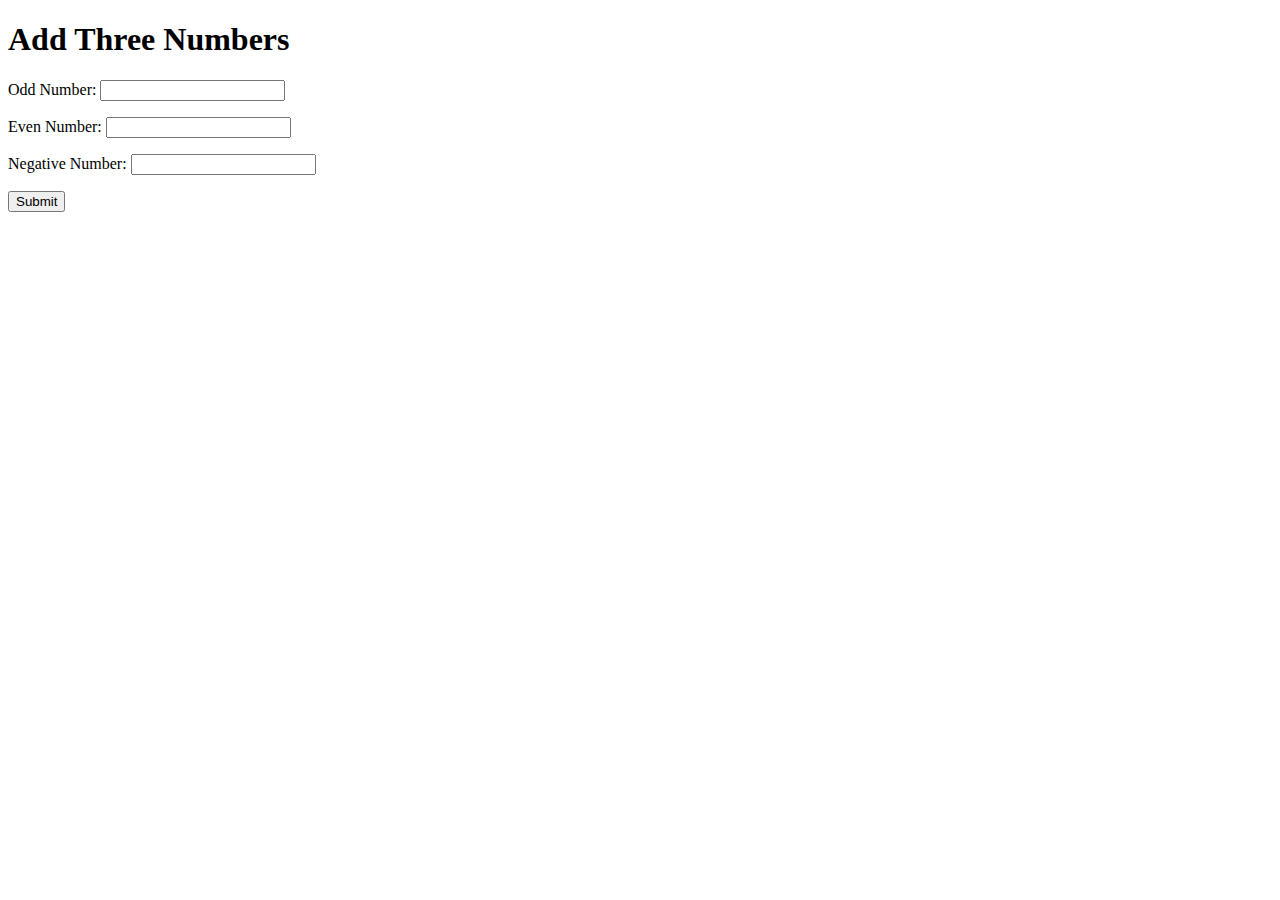
==== index.html @ ab1a8a40 "rename file" ====
<!DOCTYPE html>
<html lang="en">
<head>
    <meta charset="UTF-8">
    <meta name="viewport" content="width=device-width, initial-scale=1.0">
    <title>Add Three Numbers</title>
    <link rel="stylesheet" href="styles.css>
</head>
<body>
    <div class="container">
        <h1>Add Three Numbers</h1>
        <form id="numberForm">
            <div class="form-group">
                <label for="inputOdd">Odd Number:</label>
                <input type="number" id="inputOdd" required>
                <p class="error-message" id="errorOdd"></p>
            </div>
            <div class="form-group">
                <label for="inputEven">Even Number:</label>
                <input type="number" id="inputEven" required>
                <p class="error-message" id="errorEven"></p>
            </div>
            <div class="form-group">
                <label for="inputNegative">Negative Number:</label>
                <input type="number" id="inputNegative" required>
                <p class="error-message" id="errorNegative"></p>
            </div>
            <button type="submit">Submit</button>
        </form>
        <p id="total"></p>
    </div>
    <script src="scripts.js"></script>
</body>
</html>
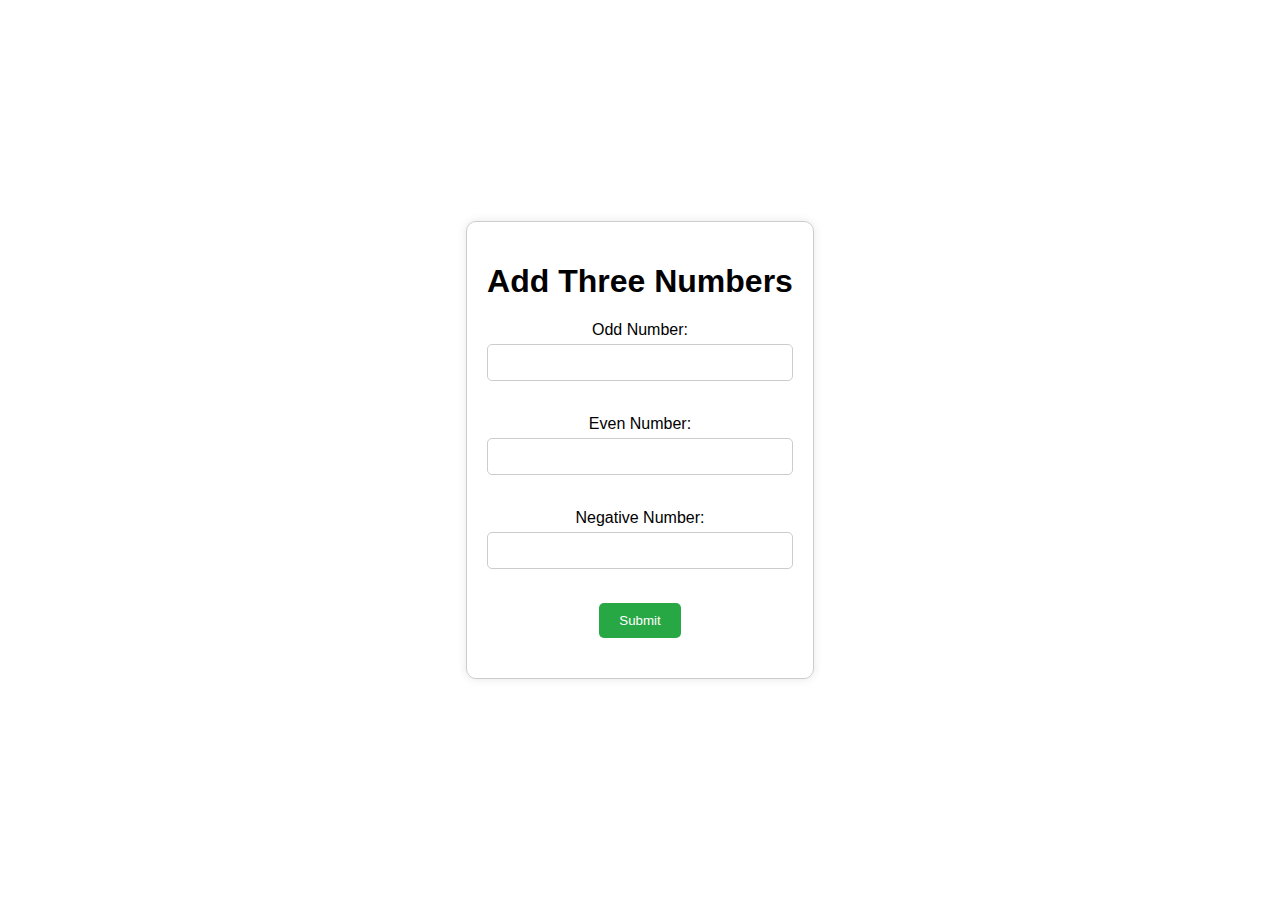
==== commit 30da62fa: "fix bug" ====
--- a/index.html
+++ b/index.html
@@ -4,7 +4,7 @@
     <meta charset="UTF-8">
     <meta name="viewport" content="width=device-width, initial-scale=1.0">
     <title>Add Three Numbers</title>
-    <link rel="stylesheet" href="styles.css>
+    <link rel="stylesheet" href="styles.css">
 </head>
 <body>
     <div class="container">
--- a/styles.css
+++ b/styles.css
@@ -0,0 +1,60 @@
+body {
+    font-family: Arial, sans-serif;
+    display: flex;
+    justify-content: center;
+    align-items: center;
+    height: 100vh;
+    margin: 0;
+}
+
+.container {
+    text-align: center;
+    border: 1px solid #ccc;
+    padding: 20px;
+    border-radius: 10px;
+    box-shadow: 0 0 10px rgba(0, 0, 0, 0.1);
+}
+
+.form-group {
+    margin-bottom: 15px;
+}
+
+label {
+    display: block;
+    margin-bottom: 5px;
+}
+
+input {
+    padding: 10px;
+    width: 100%;
+    box-sizing: border-box;
+    border: 1px solid #ccc;
+    border-radius: 5px;
+}
+
+button {
+    padding: 10px 20px;
+    border: none;
+    background-color: #28a745;
+    color: white;
+    border-radius: 5px;
+    cursor: pointer;
+}
+
+button:hover {
+    background-color: #218838;
+}
+
+#total {
+    margin-top: 20px;
+    font-size: 20px;
+    font-weight: bold;
+}
+
+.error-message {
+    color: red;
+    font-size: 12px;
+    height: 14px;
+    margin: 5px 0 0 0;
+    visibility: hidden;
+}
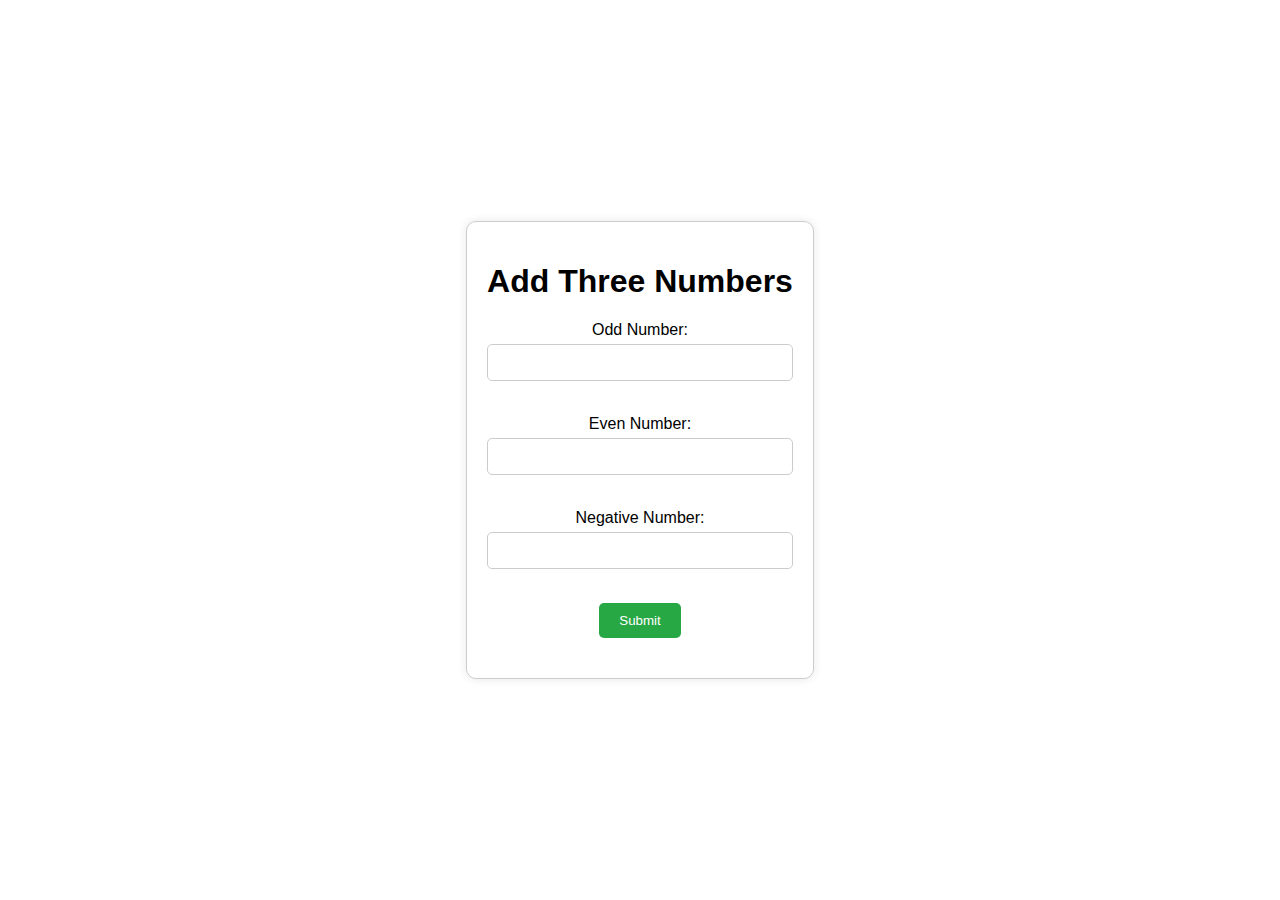
==== commit db1f7abd: "fix bug and rename file" ====
--- a/index.html
+++ b/index.html
@@ -4,7 +4,7 @@
     <meta charset="UTF-8">
     <meta name="viewport" content="width=device-width, initial-scale=1.0">
     <title>Add Three Numbers</title>
-    <link rel="stylesheet" href="styles.css">
+    <link rel="stylesheet" href="style.css">
 </head>
 <body>
     <div class="container">
@@ -29,6 +29,6 @@
         </form>
         <p id="total"></p>
     </div>
-    <script src="scripts.js"></script>
+    <script src="script.js"></script>
 </body>
 </html>
--- a/style.css
+++ b/style.css
@@ -0,0 +1,60 @@
+body {
+    font-family: Arial, sans-serif;
+    display: flex;
+    justify-content: center;
+    align-items: center;
+    height: 100vh;
+    margin: 0;
+}
+
+.container {
+    text-align: center;
+    border: 1px solid #ccc;
+    padding: 20px;
+    border-radius: 10px;
+    box-shadow: 0 0 10px rgba(0, 0, 0, 0.1);
+}
+
+.form-group {
+    margin-bottom: 15px;
+}
+
+label {
+    display: block;
+    margin-bottom: 5px;
+}
+
+input {
+    padding: 10px;
+    width: 100%;
+    box-sizing: border-box;
+    border: 1px solid #ccc;
+    border-radius: 5px;
+}
+
+button {
+    padding: 10px 20px;
+    border: none;
+    background-color: #28a745;
+    color: white;
+    border-radius: 5px;
+    cursor: pointer;
+}
+
+button:hover {
+    background-color: #218838;
+}
+
+#total {
+    margin-top: 20px;
+    font-size: 20px;
+    font-weight: bold;
+}
+
+.error-message {
+    color: red;
+    font-size: 12px;
+    height: 14px;
+    margin: 5px 0 0 0;
+    visibility: hidden;
+}
